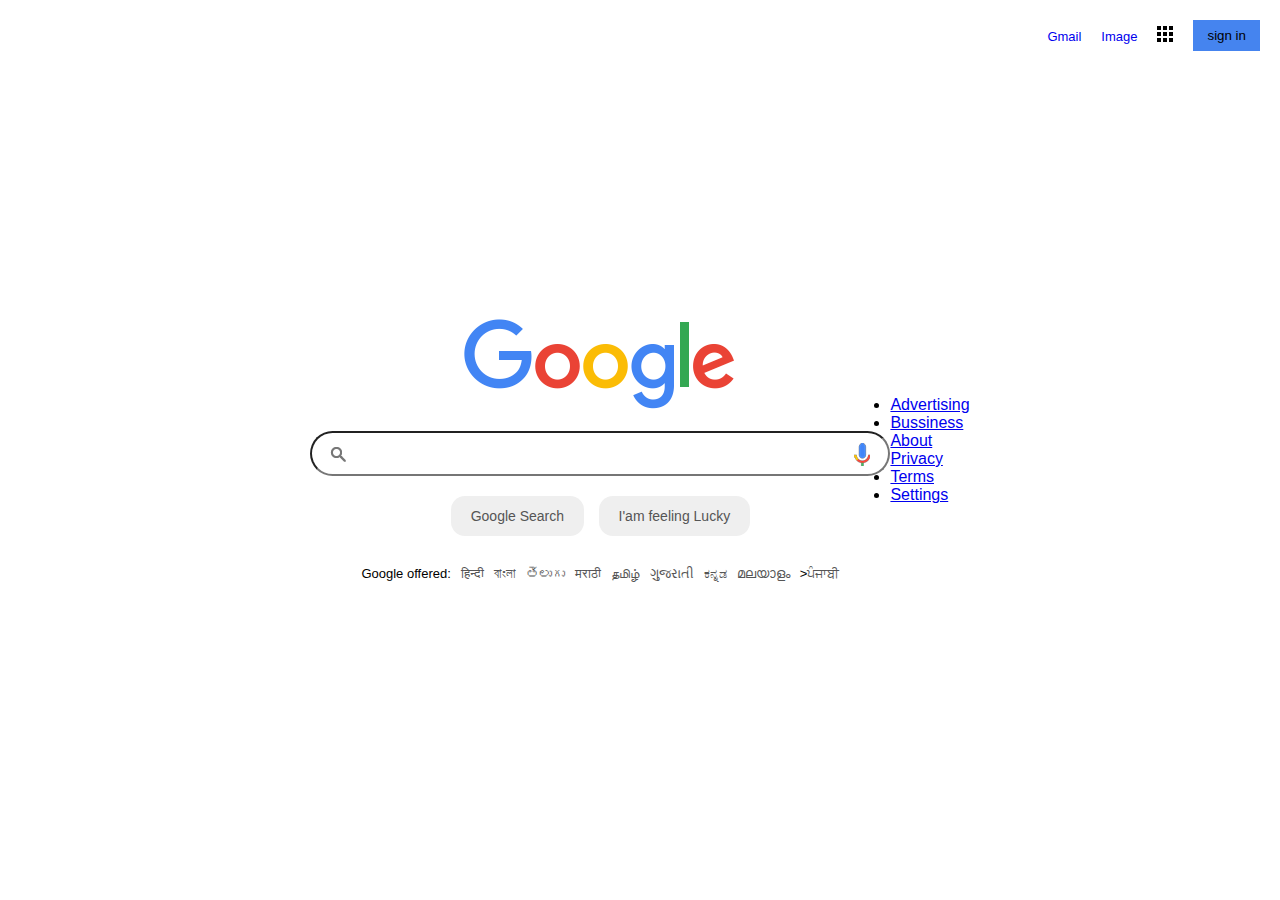
==== index.html @ 1f1286f5 "Update index.html" ====
<doctypehtml>
<head>
    <meta charset="UTF-8">
<title>google web page</title>
<link rel="stylesheet" href="style1.css">
</head>
<body>
<section>
   <header>
      <ul>
        <li><a href="#">Gmail</a></li>
        <li><a href="#">Image</a></li>
		 <li><a href="#"><img src="bars.png"></a></li>
       <li><button>sign in</button></li>
      </ul>
     </header>
    <div class="main">
	    <img src="google.png">
        <div class="searchbox">
              <input type="text" class="search">
                <div class="icons">
                
				 <div><img src="search.png"></div>
         <div><img src="mic.png"></div>  
            </div>
         </div>
	<div class="buttons">
	  <button>Google Search</button>
		  <button>I'am feeling Lucky</button>
    </div>
    <ul class="languages">
      <li>Google offered:</li>
         <li><a href="#">हिन्दी</a></li>
         <li><a href="#">বাংলা</a></li>
         <li><a href="#">తెలుగు</a></li>
         <li><a href="#">मराठी</a></li>
         <li><a href="#">தமிழ்</a></li>
         <li><a href="#">ગુજરાતી</a></li>
         <li><a href="#">ಕನ್ನಡ</a></li>
         <li><a href="#">മലയാളം</a></li>
         <li>><a href="#">ਪੰਜਾਬੀ</a></li>
    </ul>
  </div>
<footer>
	<ul class="footer-left">
         <li><a href="#">Advertising</a></li>
         <li><a href="#">Bussiness</a></li>
         <li><a href="#">About</a></li>
	</ul>
	<ul class="footer-right">
         <li><a href="#">Privacy</a></li>
         <li><a href="#">Terms</a></li>
         <li><a href="#">Settings</a></li>
	</ul>
	</footer>

</section>
</body>
</html>
---- style1.css ----
*{
margin:0;
padding:0;
box-sizing:border-box;
font-family:'arial',sans-serif;
}

section{
position:relative;
width:100%;
display:flex;
justify-content:center;
align-items:center;
min-height:100vh;

}
section header 
{
	position:absolute;
	top:0;
width:100%;
display:flex;
justify-content:flex-end;
padding:20px;
}
section header ul{
	display:flex;
justify-content:center;
align-items:center;
}
section header ul li{
	list-style:none;
	margin-left:20px;
	
}
section header ul li a{
	color=#111;
	text-decoration:none;
	font-size:13px;
}
section header ul li button{
	background:#4584ef;
	border:none;
	padding:8px 14px;
color=#fff;
}
section .main{
	width:580px;
	display:flex;
	flex-direction: column;
    align-items:center;
justify-content:center;

}
section .main .searchbox
{
	position:relative;
width:100%;
margin-top:20px;
	
}
section .main .searchbox .search
{ 
width:100%;
padding:13;
padding: left 45px;
padding-right:60px;
border-radius: 30px;
}
section .main .searchbox .icons
{     
position:absolute;
top:0;
width:100%;
display:flex;
padding:12px 20px;
    align-items:center;
justify-content:space-between;
pointer-events: none;
}
section .main .buttons
{
margin-top:20px;
}
section .main .buttons button{
    margin: 0 5px;
padding:12px 20px;
color:#555;
font-size: 14px;
border: none;
border:1px solid trasparent;
border-radius: 14px;
cursor:pointer;
}
section .main .buttons button :hover{
    border:1px solid #ccc;
}
section .main .Languages
{
margin-top:30px;
    display: flex;
}
section .main .languages li 
{
list-style: none;
margin:0px 5px;
font-size: 13px;
}
section .main .languages li a
{text-decoration: none;
    color: #555;
}
section .main .languages li a:hover
{text-decoration: underline;}
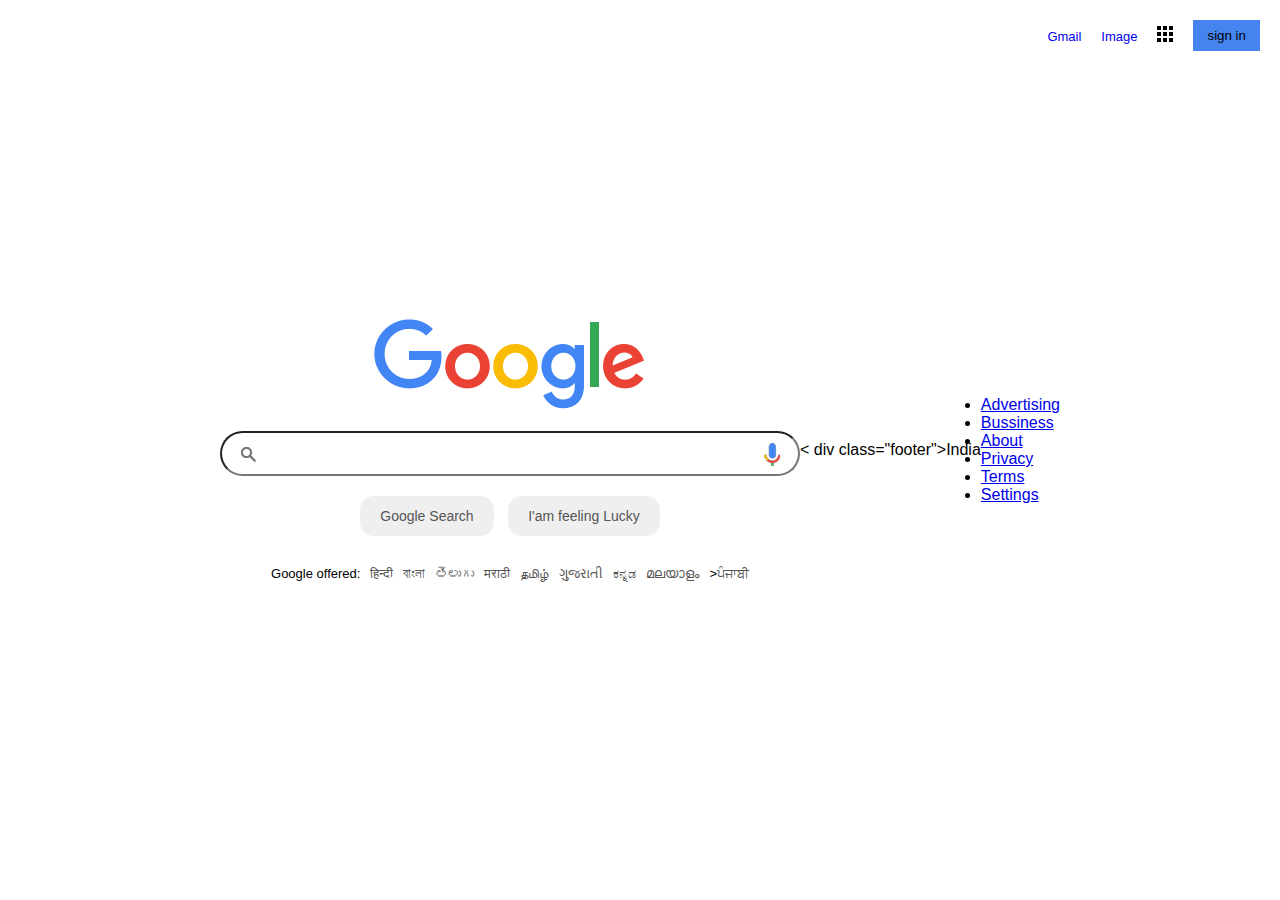
==== commit c6f324a1: "Update index.html" ====
--- a/index.html
+++ b/index.html
@@ -41,18 +41,22 @@
          <li>><a href="#">ਪੰਜਾਬੀ</a></li>
     </ul>
   </div>
-<footer>
-	<ul class="footer-left">
-         <li><a href="#">Advertising</a></li>
-         <li><a href="#">Bussiness</a></li>
-         <li><a href="#">About</a></li>
+< div class="footer">
+	<div class="row1">
+	   <p class="country">India</p>
+        </div>
+	<div class="row2">
+		<ul>
+            <li><a href="#">Advertising</a></li>
+             <li><a href="#">Bussiness</a></li>
+            <li><a href="#">About</a></li>
 	</ul>
-	<ul class="footer-right">
+	<ul >
          <li><a href="#">Privacy</a></li>
          <li><a href="#">Terms</a></li>
          <li><a href="#">Settings</a></li>
 	</ul>
-	</footer>
+	</div>
 
 </section>
 </body>
--- a/style1.css
+++ b/style1.css
@@ -112,3 +112,38 @@
 }
 section .main .languages li a:hover
 {text-decoration: underline;}
+footer{
+	
+	position:absolute;
+	top:0;
+width:100%;
+display:flex;
+justify-content:flex-end;
+padding:20px;
+
+	background:#f2f2f2;
+	border-top: solid 2px #e4e4e4;
+	bottom:0;
+	padding-bottom:0;
+	width:100%;}
+footer ul li{
+	display:inline;
+	color:#666666;
+	font-size:14px;
+	padding:13px;
+}
+footer ul
+{
+	float:left;
+	padding:1px;
+}
+footer ul a:hover{
+	text-decoration: underline;
+}
+.footer-right{
+	float:right;
+}
+.footer-left{
+	text-align:center;
+	margin:auto;
+	padding-top:10px;}
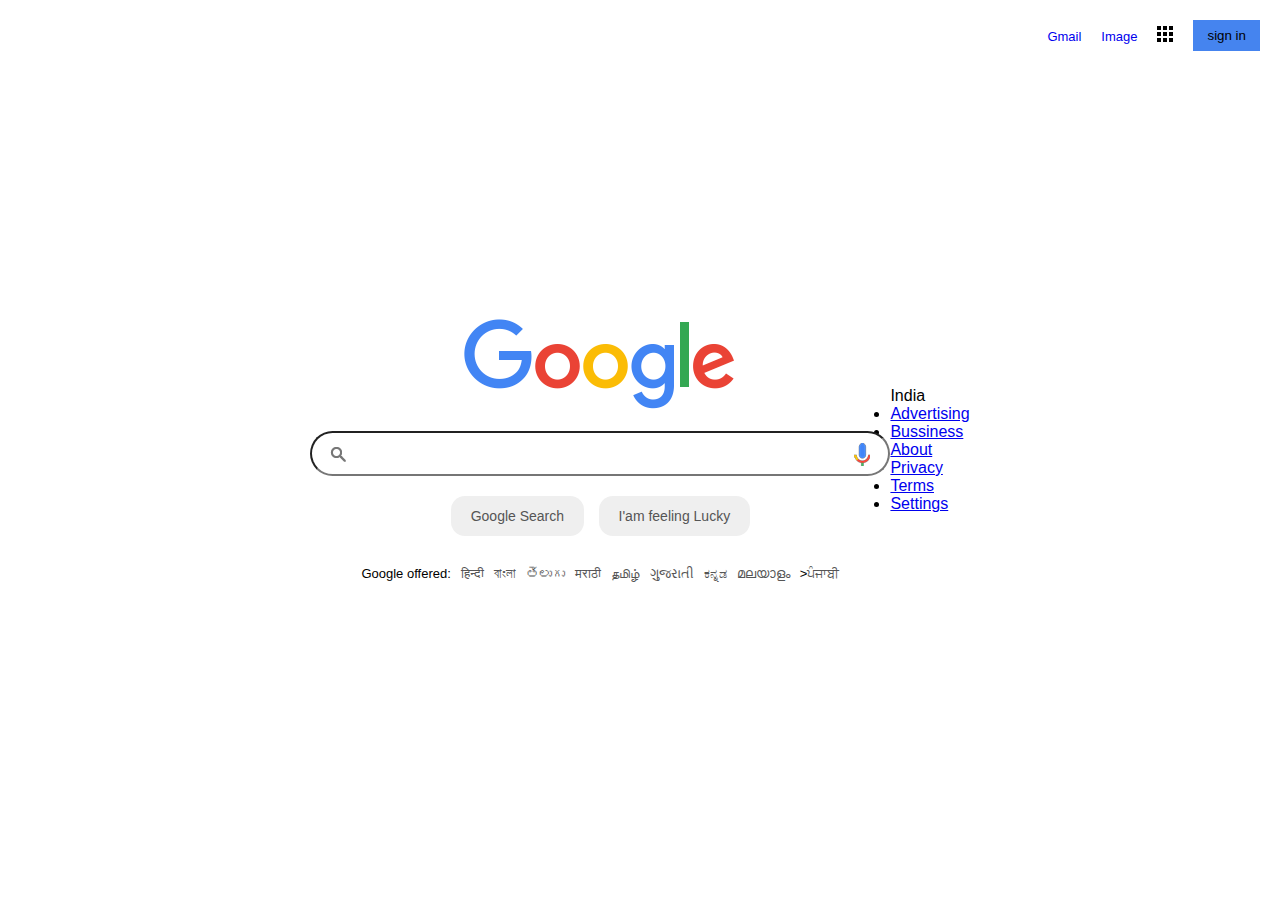
==== commit fadb08d8: "Update index.html" ====
--- a/index.html
+++ b/index.html
@@ -41,11 +41,11 @@
          <li>><a href="#">ਪੰਜਾਬੀ</a></li>
     </ul>
   </div>
-< div class="footer">
-	<div class="row1">
+<div class="footer">
+	<div class=" row row1">
 	   <p class="country">India</p>
         </div>
-	<div class="row2">
+	<div class=" row row2">
 		<ul>
             <li><a href="#">Advertising</a></li>
              <li><a href="#">Bussiness</a></li>
@@ -57,6 +57,7 @@
          <li><a href="#">Settings</a></li>
 	</ul>
 	</div>
+	</div>
 
 </section>
 </body>
--- a/style1.css
+++ b/style1.css
@@ -112,38 +112,37 @@
 }
 section .main .languages li a:hover
 {text-decoration: underline;}
-footer{
-	
+section.footer{
 	position:absolute;
-	top:0;
-width:100%;
-display:flex;
-justify-content:flex-end;
-padding:20px;
+	width:100%;
+        background:#f2f2f2;
+	bottom:0;
+}
+section.footer .row{
+	padding:15px 25px;
+	bordertop; 1px solid rgba(0,0,0,0.05);
+}
+section.footer .row.row2
+{       display:flex;
+	justify-content:space-between;
+}
+section.footer .row.row2 ul{
+  display:flex;
+}
+section.footer .row.row2 ul li{
+   list style:none;
+}
+section.footer .row.row2 ul li a{
+	text-decoration: none;
+	font-size:14px
+    color: #555;
+    margin-right:25px;
+}
+section.footer .row.row2 ul:nth-child(2) li a{
+	text-decoration: none;
+	font-size:14px
+    color: #5f6368;
+    margin-right:0px;
+margin-left:25px;
+}
 
-	background:#f2f2f2;
-	border-top: solid 2px #e4e4e4;
-	bottom:0;
-	padding-bottom:0;
-	width:100%;}
-footer ul li{
-	display:inline;
-	color:#666666;
-	font-size:14px;
-	padding:13px;
-}
-footer ul
-{
-	float:left;
-	padding:1px;
-}
-footer ul a:hover{
-	text-decoration: underline;
-}
-.footer-right{
-	float:right;
-}
-.footer-left{
-	text-align:center;
-	margin:auto;
-	padding-top:10px;}
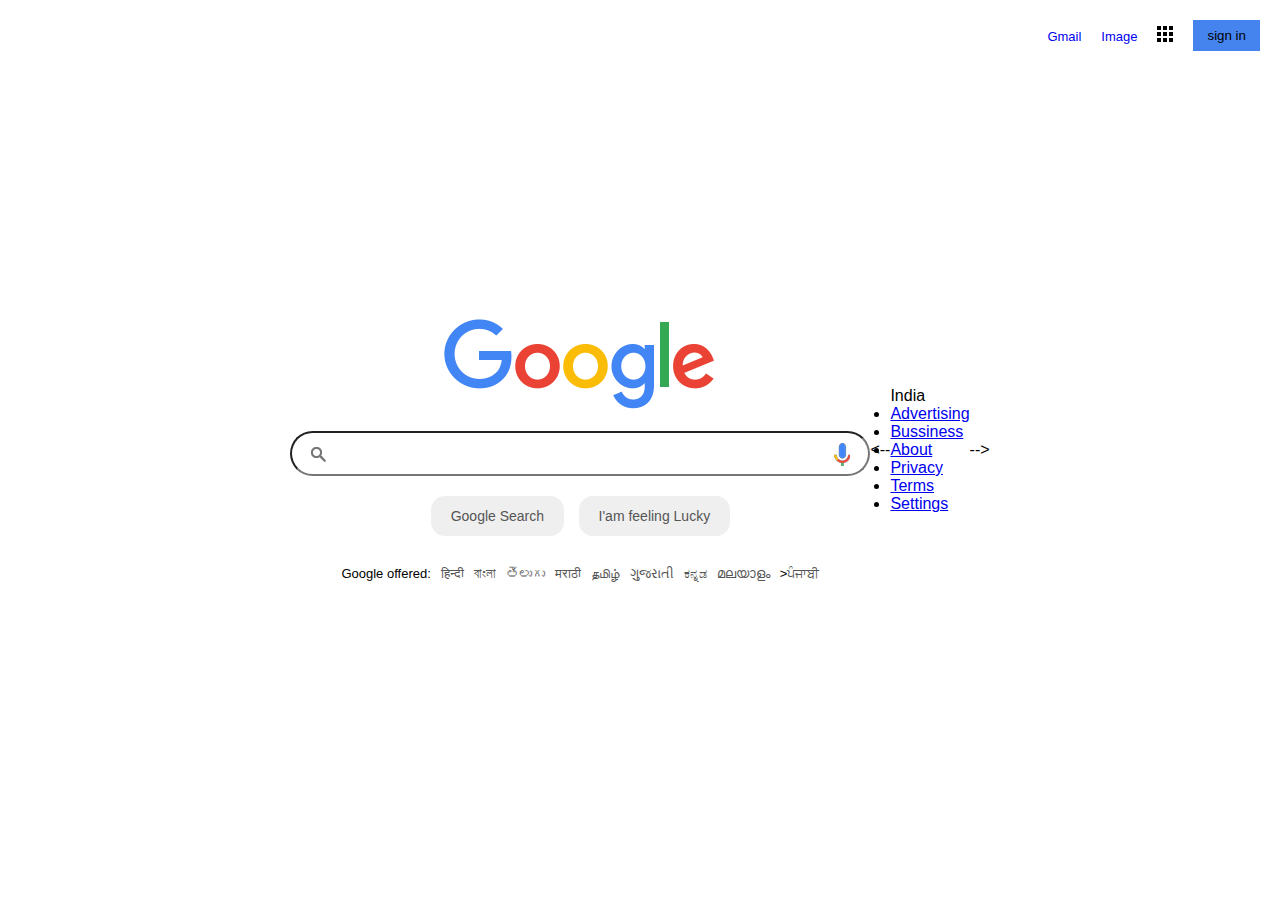
==== commit 458d3054: "Update index.html" ====
--- a/index.html
+++ b/index.html
@@ -41,7 +41,7 @@
          <li>><a href="#">ਪੰਜਾਬੀ</a></li>
     </ul>
   </div>
-<div class="footer">
+<--<div class="footer">
 	<div class=" row row1">
 	   <p class="country">India</p>
         </div>
@@ -57,7 +57,7 @@
          <li><a href="#">Settings</a></li>
 	</ul>
 	</div>
-	</div>
+	</div>-->
 
 </section>
 </body>
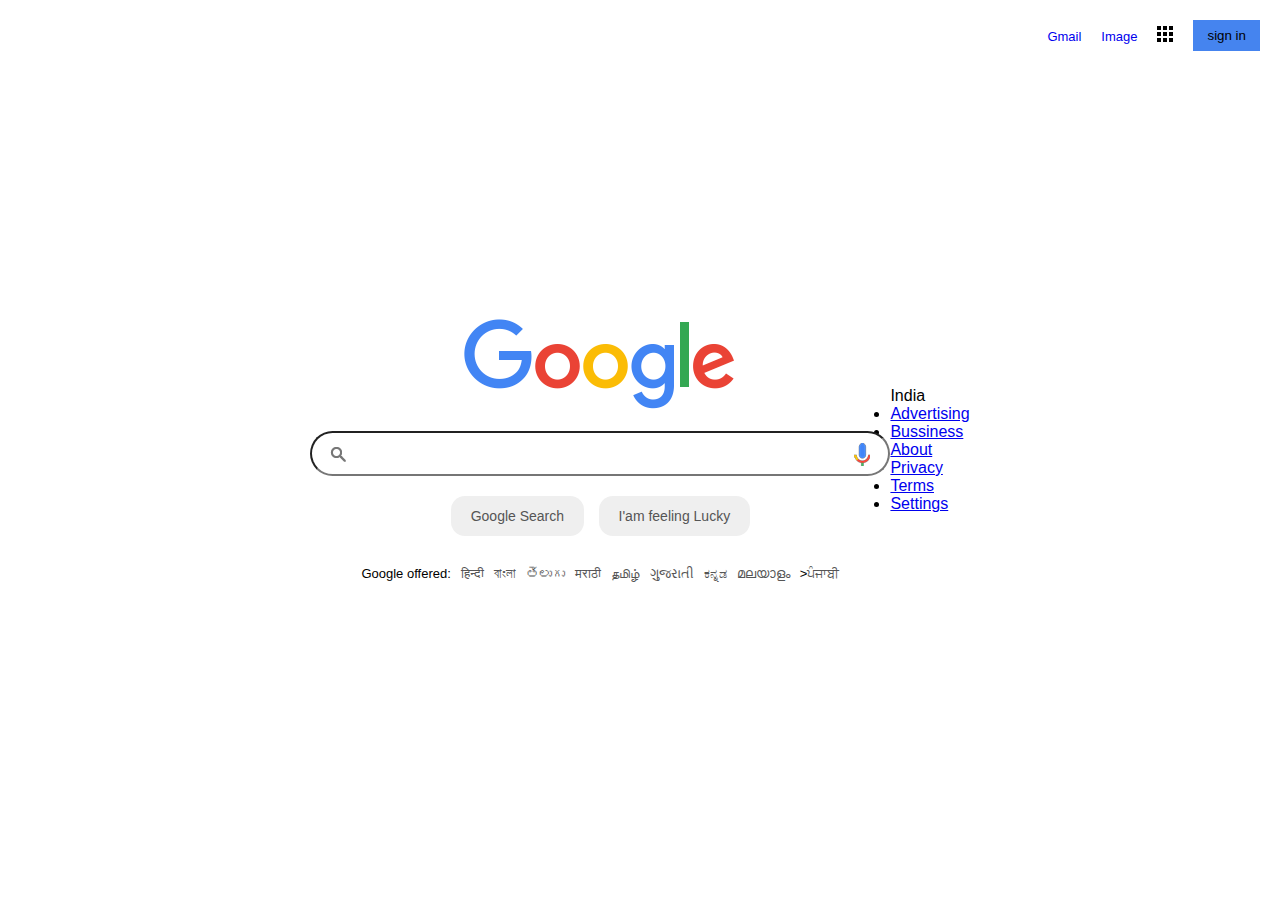
==== commit e851606f: "Update index.html" ====
--- a/index.html
+++ b/index.html
@@ -41,7 +41,7 @@
          <li>><a href="#">ਪੰਜਾਬੀ</a></li>
     </ul>
   </div>
-<--<div class="footer">
+<div class="footer">
 	<div class=" row row1">
 	   <p class="country">India</p>
         </div>
@@ -57,7 +57,7 @@
          <li><a href="#">Settings</a></li>
 	</ul>
 	</div>
-	</div>-->
+	
 
 </section>
 </body>
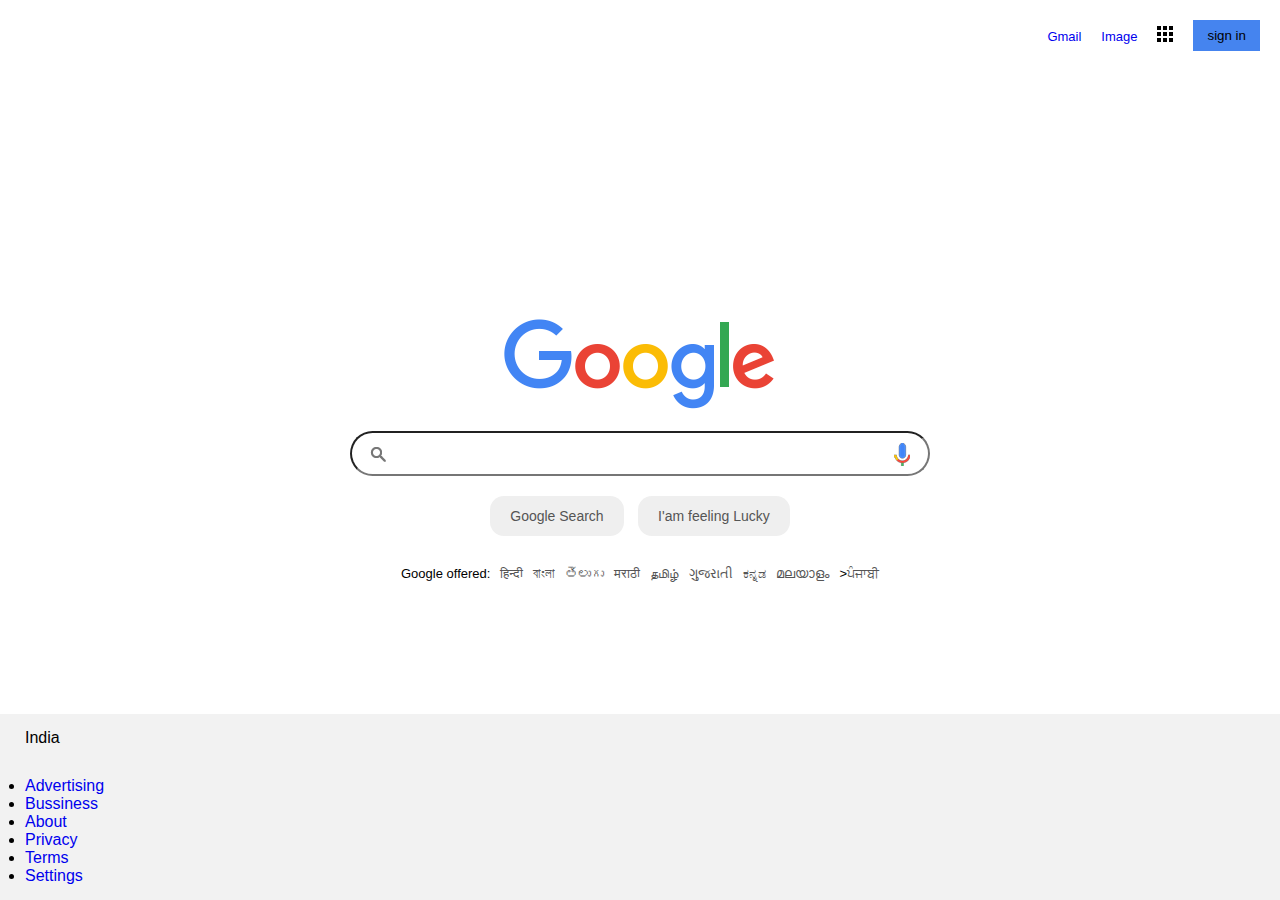
==== commit ed5ed9da: "Update index.html" ====
--- a/index.html
+++ b/index.html
@@ -42,7 +42,7 @@
     </ul>
   </div>
 <div class="footer">
-	<div class=" row row1">
+	<div class= "row row1">
 	   <p class="country">India</p>
         </div>
 	<div class=" row row2">
@@ -57,8 +57,7 @@
          <li><a href="#">Settings</a></li>
 	</ul>
 	</div>
-	
-
-</section>
+	</div>
+	</section>
 </body>
 </html>
--- a/style1.css
+++ b/style1.css
@@ -111,34 +111,44 @@
     color: #555;
 }
 section .main .languages li a:hover
-{text-decoration: underline;}
-section.footer{
+{
+	text-decoration: underline;
+}
+section .footer
+{
 	position:absolute;
+	bottom:0;
+	left:0;
 	width:100%;
         background:#f2f2f2;
-	bottom:0;
+	
 }
-section.footer .row{
+section .footer .row
+{
 	padding:15px 25px;
-	bordertop; 1px solid rgba(0,0,0,0.05);
+	border-top; 1px solid rgba(0,0,0,0.05);
 }
-section.footer .row.row2
+section .footer .row .row2
 {       display:flex;
 	justify-content:space-between;
 }
-section.footer .row.row2 ul{
+section .footer .row .row2 ul
+{
   display:flex;
 }
-section.footer .row.row2 ul li{
+section .footer .row .row2 ul li
+{
    list style:none;
 }
-section.footer .row.row2 ul li a{
+section .footer .row.row2 ul li a
+{
 	text-decoration: none;
 	font-size:14px
     color: #555;
     margin-right:25px;
 }
-section.footer .row.row2 ul:nth-child(2) li a{
+section .footer .row .row2 ul:nth-child(2) li a
+{
 	text-decoration: none;
 	font-size:14px
     color: #5f6368;
